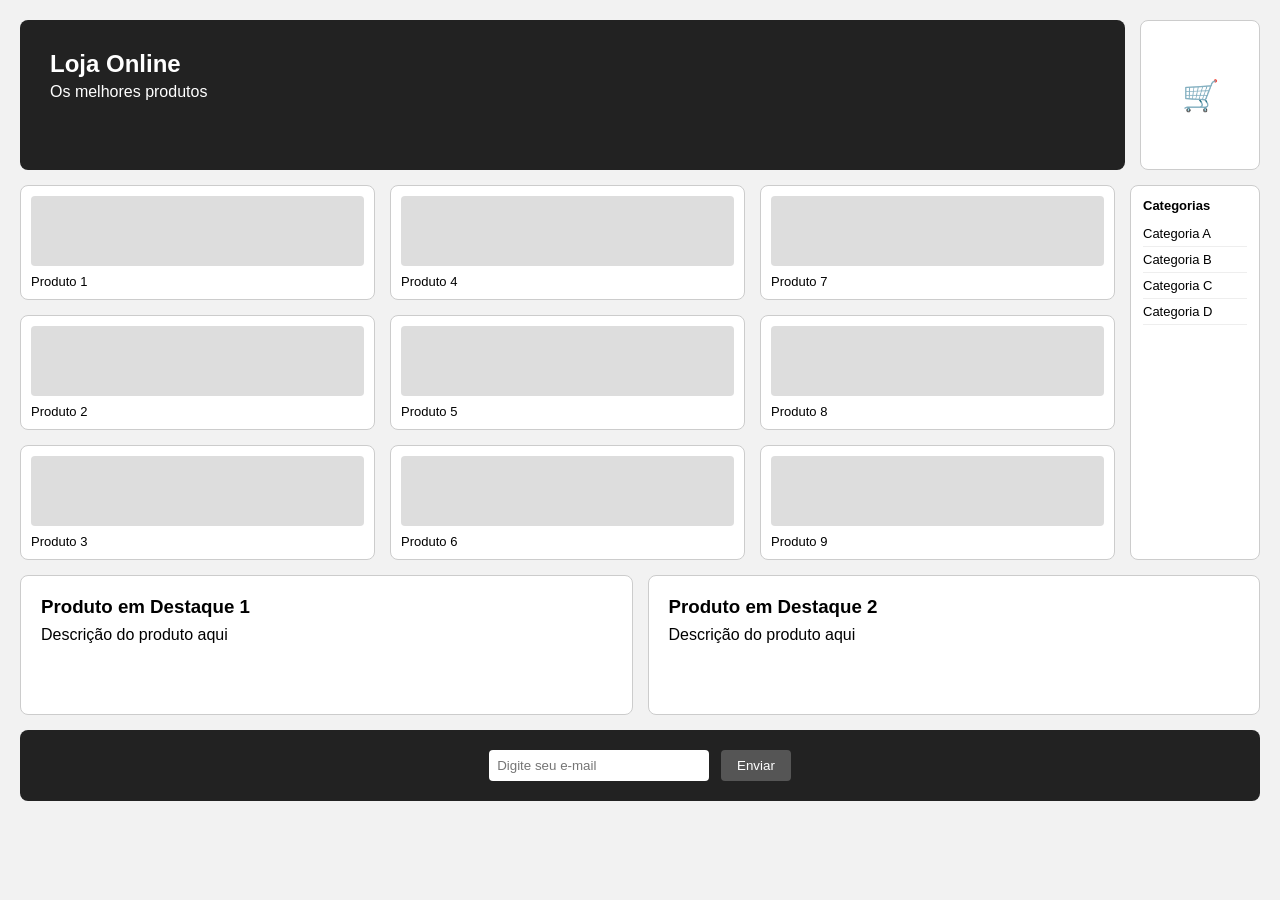
==== Grid/Loja.html @ 421b9103 "Grid" ====
<!DOCTYPE html>
<html lang="pt-BR">
<head>
    <meta charset="UTF-8">
    <title>Loja</title>
    <style>
        * {
            margin: 0;
            padding: 0;
            box-sizing: border-box;
        }

        body {
            font-family: Arial, sans-serif;
            background-color: #f2f2f2;
            padding: 20px;
        }

        .container {
            display: grid;
            gap: 15px;
        }

        #hero {
            display: grid;
            grid-template-columns: 1fr 120px;
            gap: 15px;
            height: 150px;
        }

        #hero .banner {
            background-color: #222;
            color: white;
            padding: 30px;
            border-radius: 8px;
        }

        #hero .banner h1 {
            font-size: 24px;
            margin-bottom: 5px;
        }

        #hero .carrinho {
            background-color: white;
            border: 1px solid #ccc;
            border-radius: 8px;
            display: flex;
            align-items: center;
            justify-content: center;
            font-size: 30px;
        }

        #mineral {
            display: grid;
            grid-template-columns: 1fr 1fr 1fr 130px;
            gap: 15px;
        }

        .coluna {
            display: grid;
            gap: 15px;
        }

        .card {
            background-color: white;
            border: 1px solid #ccc;
            border-radius: 8px;
            padding: 10px;
        }

        .card .imagem {
            width: 100%;
            height: 70px;
            background-color: #ddd;
            margin-bottom: 8px;
            border-radius: 4px;
        }

        .card p {
            font-size: 13px;
        }

        .lateral {
            background-color: white;
            border: 1px solid #ccc;
            border-radius: 8px;
            padding: 12px;
            font-size: 13px;
        }

        .lateral p {
            font-weight: bold;
            margin-bottom: 8px;
        }

        .lateral ul {
            list-style: none;
        }

        .lateral ul li {
            padding: 5px 0;
            border-bottom: 1px solid #eee;
        }

        #destaque {
            display: grid;
            grid-template-columns: 1fr 1fr;
            gap: 15px;
        }

        #destaque .card-grande {
            background-color: white;
            border: 1px solid #ccc;
            border-radius: 8px;
            padding: 20px;
            height: 140px;
        }

        #destaque .card-grande h3 {
            margin-bottom: 8px;
        }

        #rodape {
            background-color: #222;
            color: white;
            border-radius: 8px;
            padding: 20px;
            text-align: center;
            font-size: 14px;
        }

        #rodape input {
            padding: 8px;
            border-radius: 4px;
            border: none;
            margin-right: 8px;
            width: 220px;
        }

        #rodape button {
            padding: 8px 16px;
            background-color: #555;
            color: white;
            border: none;
            border-radius: 4px;
            cursor: pointer;
        }
    </style>
</head>
<body>

<div class="container">

    <section id="hero">
        <div class="banner">
            <h1>Loja Online</h1>
            <p>Os melhores produtos</p>
        </div>
        <div class="carrinho">🛒</div>
    </section>

    <section id="mineral">
        <div class="coluna">
            <div class="card">
                <div class="imagem"></div>
                <p>Produto 1</p>
            </div>
            <div class="card">
                <div class="imagem"></div>
                <p>Produto 2</p>
            </div>
            <div class="card">
                <div class="imagem"></div>
                <p>Produto 3</p>
            </div>
        </div>

        <div class="coluna">
            <div class="card">
                <div class="imagem"></div>
                <p>Produto 4</p>
            </div>
            <div class="card">
                <div class="imagem"></div>
                <p>Produto 5</p>
            </div>
            <div class="card">
                <div class="imagem"></div>
                <p>Produto 6</p>
            </div>
        </div>

        <div class="coluna">
            <div class="card">
                <div class="imagem"></div>
                <p>Produto 7</p>
            </div>
            <div class="card">
                <div class="imagem"></div>
                <p>Produto 8</p>
            </div>
            <div class="card">
                <div class="imagem"></div>
                <p>Produto 9</p>
            </div>
        </div>

        <div class="lateral">
            <p>Categorias</p>
            <ul>
                <li>Categoria A</li>
                <li>Categoria B</li>
                <li>Categoria C</li>
                <li>Categoria D</li>
            </ul>
        </div>
    </section>

    <section id="destaque">
        <div class="card-grande">
            <h3>Produto em Destaque 1</h3>
            <p>Descrição do produto aqui</p>
        </div>
        <div class="card-grande">
            <h3>Produto em Destaque 2</h3>
            <p>Descrição do produto aqui</p>
        </div>
    </section>

    <footer id="rodape">
        <input type="text" placeholder="Digite seu e-mail">
        <button>Enviar</button>
    </footer>

</div>

</body>
</html>
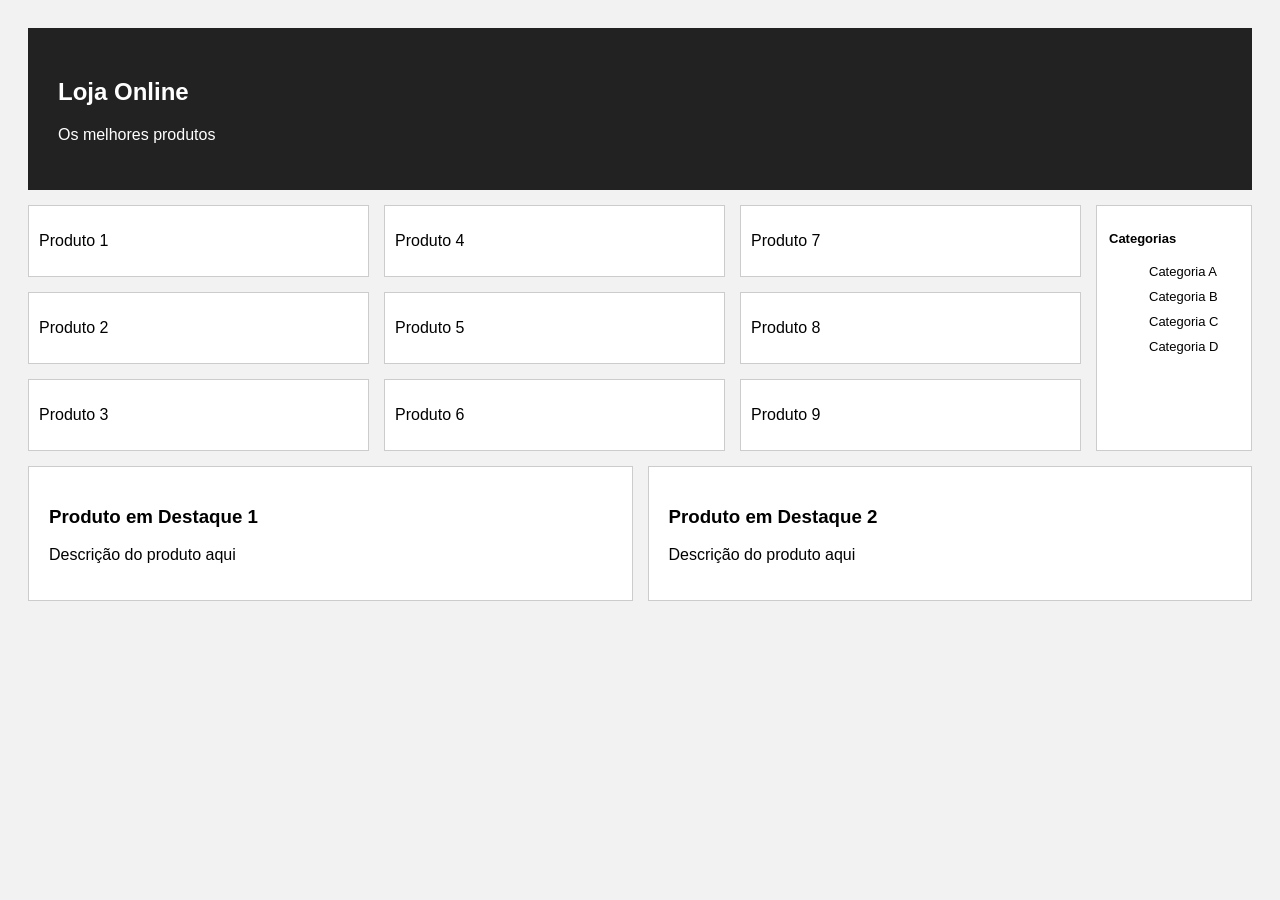
==== commit c28eea0b: "a" ====
--- a/Grid/Loja.html
+++ b/Grid/Loja.html
@@ -4,12 +4,6 @@
     <meta charset="UTF-8">
     <title>Loja</title>
     <style>
-        * {
-            margin: 0;
-            padding: 0;
-            box-sizing: border-box;
-        }
-
         body {
             font-family: Arial, sans-serif;
             background-color: #f2f2f2;
@@ -22,75 +16,40 @@
         }
 
         #hero {
-            display: grid;
-            grid-template-columns: 1fr 120px;
+            display: flex;
             gap: 15px;
-            height: 150px;
         }
 
-        #hero .banner {
+        .banner {
             background-color: #222;
             color: white;
             padding: 30px;
-            border-radius: 8px;
-        }
-
-        #hero .banner h1 {
-            font-size: 24px;
-            margin-bottom: 5px;
-        }
-
-        #hero .carrinho {
-            background-color: white;
-            border: 1px solid #ccc;
-            border-radius: 8px;
-            display: flex;
-            align-items: center;
-            justify-content: center;
-            font-size: 30px;
+            flex: 1;
         }
 
         #mineral {
-            display: grid;
-            grid-template-columns: 1fr 1fr 1fr 130px;
+            display: flex;
             gap: 15px;
         }
 
         .coluna {
             display: grid;
             gap: 15px;
+            flex: 1;
         }
 
         .card {
             background-color: white;
             border: 1px solid #ccc;
-            border-radius: 8px;
             padding: 10px;
-        }
-
-        .card .imagem {
-            width: 100%;
-            height: 70px;
-            background-color: #ddd;
-            margin-bottom: 8px;
-            border-radius: 4px;
-        }
-
-        .card p {
-            font-size: 13px;
         }
 
         .lateral {
             background-color: white;
             border: 1px solid #ccc;
-            border-radius: 8px;
             padding: 12px;
+            width: 130px;
             font-size: 13px;
-        }
-
-        .lateral p {
-            font-weight: bold;
-            margin-bottom: 8px;
         }
 
         .lateral ul {
@@ -99,51 +58,18 @@
 
         .lateral ul li {
             padding: 5px 0;
-            border-bottom: 1px solid #eee;
         }
 
         #destaque {
-            display: grid;
-            grid-template-columns: 1fr 1fr;
+            display: flex;
             gap: 15px;
         }
 
-        #destaque .card-grande {
+        .card-grande {
             background-color: white;
             border: 1px solid #ccc;
-            border-radius: 8px;
             padding: 20px;
-            height: 140px;
-        }
-
-        #destaque .card-grande h3 {
-            margin-bottom: 8px;
-        }
-
-        #rodape {
-            background-color: #222;
-            color: white;
-            border-radius: 8px;
-            padding: 20px;
-            text-align: center;
-            font-size: 14px;
-        }
-
-        #rodape input {
-            padding: 8px;
-            border-radius: 4px;
-            border: none;
-            margin-right: 8px;
-            width: 220px;
-        }
-
-        #rodape button {
-            padding: 8px 16px;
-            background-color: #555;
-            color: white;
-            border: none;
-            border-radius: 4px;
-            cursor: pointer;
+            flex: 1;
         }
     </style>
 </head>
@@ -156,57 +82,30 @@
             <h1>Loja Online</h1>
             <p>Os melhores produtos</p>
         </div>
-        <div class="carrinho">🛒</div>
+
     </section>
 
     <section id="mineral">
         <div class="coluna">
-            <div class="card">
-                <div class="imagem"></div>
-                <p>Produto 1</p>
-            </div>
-            <div class="card">
-                <div class="imagem"></div>
-                <p>Produto 2</p>
-            </div>
-            <div class="card">
-                <div class="imagem"></div>
-                <p>Produto 3</p>
-            </div>
+            <div class="card"><p>Produto 1</p></div>
+            <div class="card"><p>Produto 2</p></div>
+            <div class="card"><p>Produto 3</p></div>
         </div>
 
         <div class="coluna">
-            <div class="card">
-                <div class="imagem"></div>
-                <p>Produto 4</p>
-            </div>
-            <div class="card">
-                <div class="imagem"></div>
-                <p>Produto 5</p>
-            </div>
-            <div class="card">
-                <div class="imagem"></div>
-                <p>Produto 6</p>
-            </div>
+            <div class="card"><p>Produto 4</p></div>
+            <div class="card"><p>Produto 5</p></div>
+            <div class="card"><p>Produto 6</p></div>
         </div>
 
         <div class="coluna">
-            <div class="card">
-                <div class="imagem"></div>
-                <p>Produto 7</p>
-            </div>
-            <div class="card">
-                <div class="imagem"></div>
-                <p>Produto 8</p>
-            </div>
-            <div class="card">
-                <div class="imagem"></div>
-                <p>Produto 9</p>
-            </div>
+            <div class="card"><p>Produto 7</p></div>
+            <div class="card"><p>Produto 8</p></div>
+            <div class="card"><p>Produto 9</p></div>
         </div>
 
         <div class="lateral">
-            <p>Categorias</p>
+            <p><strong>Categorias</strong></p>
             <ul>
                 <li>Categoria A</li>
                 <li>Categoria B</li>
@@ -227,11 +126,6 @@
         </div>
     </section>
 
-    <footer id="rodape">
-        <input type="text" placeholder="Digite seu e-mail">
-        <button>Enviar</button>
-    </footer>
-
 </div>
 
 </body>
